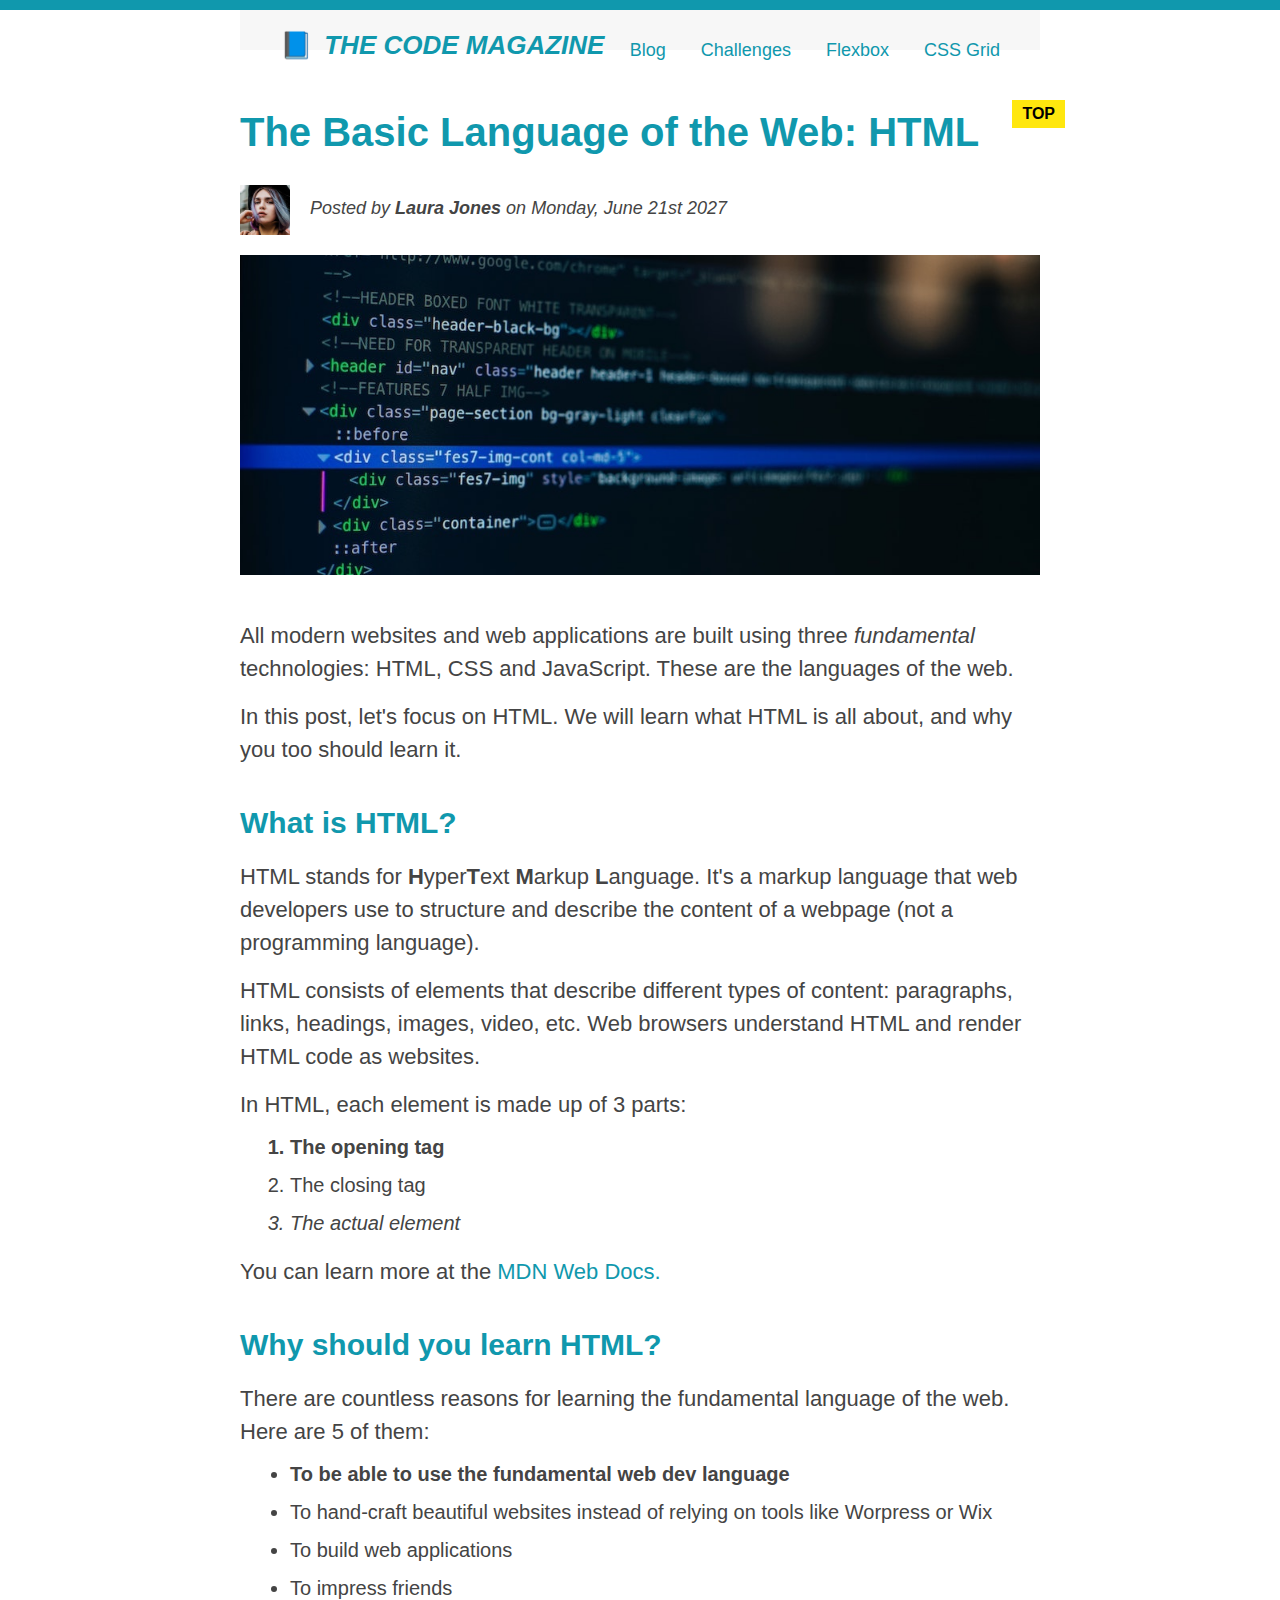
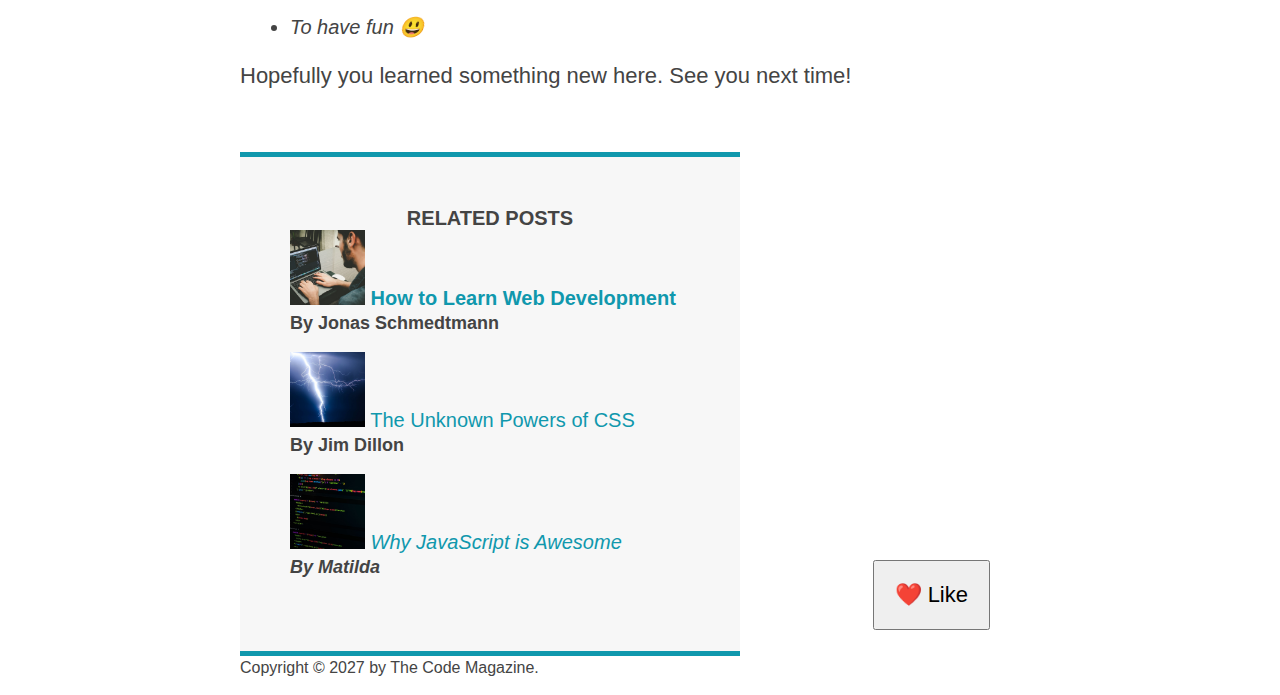
==== 03-CSS-Layouts/index.html @ 5d4d780e "add css layouts +  floats" ====
<!DOCTYPE html>
<html lang="en">
  <head>
    <meta charset="UTF-8" />
    <meta http-equiv="X-UA-Compatible" content="IE=edge" />
    <meta name="viewport" content="width=device-width, initial-scale=1.0" />
    <title>The Basic Language of the Web: HTML</title>
    <link rel="stylesheet" href="style.css" />
  </head>
  <body>
    <div class="container">
      <header class="main-header">
        <h1>📘 The Code Magazine</h1>

        <nav>
          <a href="blog.html" target="_blank">Blog</a>
          <a href="#">Challenges</a>
          <a href="#">Flexbox</a>
          <a href="#">CSS Grid</a>
        </nav>
      </header>

      <article>
        <header class="post-header">
          <h2>The Basic Language of the Web: HTML</h2>

          <img
            src="/03-CSS-Layouts/images/laura-jones.jpg"
            alt="Laura Jones"
            width="50px"
            class="author-img"
          />

          <p id="author" class="author">
            Posted by <strong>Laura Jones</strong> on Monday, June 21st 2027
          </p>

          <img
            src="/03-CSS-Layouts/images/post-img.jpg"
            alt="Code images"
            width="500"
            height="200"
            class="post-img"
          />
        </header>

        <p>
          All modern websites and web applications are built using three
          <em>fundamental</em>
          technologies: HTML, CSS and JavaScript. These are the languages of the
          web.
        </p>

        <p>
          In this post, let's focus on HTML. We will learn what HTML is all
          about, and why you too should learn it.
        </p>

        <h3>What is HTML?</h3>

        <p>
          HTML stands for <strong>H</strong>yper<strong>T</strong>ext
          <strong>M</strong>arkup <strong>L</strong>anguage. It's a markup
          language that web developers use to structure and describe the content
          of a webpage (not a programming language).
        </p>

        <p>
          HTML consists of elements that describe different types of content:
          paragraphs, links, headings, images, video, etc. Web browsers
          understand HTML and render HTML code as websites.
        </p>

        <p>In HTML, each element is made up of 3 parts:</p>

        <ol>
          <li>The opening tag</li>
          <li>The closing tag</li>
          <li>The actual element</li>
        </ol>

        <p>
          You can learn more at the
          <a
            href="https://developer.mozilla.org/en-US/docs/Web/HTML"
            target="_blank"
            >MDN Web Docs.</a
          >
        </p>

        <h3>Why should you learn HTML?</h3>

        <p>
          There are countless reasons for learning the fundamental language of
          the web. Here are 5 of them:
        </p>

        <ul>
          <li>To be able to use the fundamental web dev language</li>
          <li>
            To hand-craft beautiful websites instead of relying on tools like
            Worpress or Wix
          </li>
          <li>To build web applications</li>
          <li>To impress friends</li>
          <li>To have fun 😃</li>
        </ul>

        <p>Hopefully you learned something new here. See you next time!</p>
      </article>

      <aside>
        <h4>Related posts</h4>
        <ul class="related-list">
          <li>
            <img
              src="/03-CSS-Layouts/images/related-1.jpg"
              alt="Related1"
              width="75px"
            />
            <a href="#">How to Learn Web Development</a>
            <p class="related-author">By Jonas Schmedtmann</p>
          </li>
          <li>
            <img
              src="/03-CSS-Layouts/images/related-2.jpg"
              alt="Related2"
              width="75px"
            />
            <a href="#">The Unknown Powers of CSS</a>
            <p class="related-author">By Jim Dillon</p>
          </li>
          <li>
            <img
              src="/03-CSS-Layouts/images/related-3.jpg"
              alt="Related3"
              width="75px"
            />
            <a href="#">Why JavaScript is Awesome</a>
            <p class="related-author">By Matilda</p>
          </li>
        </ul>
      </aside>

      <footer>
        <p id="copyright" class="copyright text">
          Copyright &copy; 2027 by The Code Magazine.
        </p>
      </footer>
      <button>❤️ Like</button>
    </div>
  </body>
</html>
---- 03-CSS-Layouts/style.css ----
* {
  /* border-top: 10px solid #1098ad; */
  margin: 0;
  padding: 0;
}

/* PAGE SECTIONS */
body {
  font-family: sans-serif;
  color: #444;

  border-top: 10px solid #1098ad;
  position: relative;
}

.container {
  width: 800px;
  /* margin-left: auto;
  margin-right: auto; */
  margin: 0 auto;
  position: relative;
}

.main-header {
  background-color: #f7f7f7;
  /* padding: 20px;
  padding-left: 40px;
  padding-right: 40px; */
  padding: 20px 40px;
  margin-bottom: 60px;
  /* height: 80px; */
}

nav {
  font-size: 18px;
}

article {
  margin-bottom: 60px;
}

.post-header {
  margin-bottom: 40px;
}

aside {
  background-color: #f7f7f7;
  border-top: 5px solid #1098ad;
  border-bottom: 5px solid #1098ad;
  /* padding-top: 50px;
  padding-bottom: 50px; */
  padding: 50px 0;
  width: 500px;
}

/* SMALLER ELEMENTS */
h1,
h2,
h3 {
  color: #1098ad;
}

h1 {
  font-size: 26px;
  font-style: italic;
  text-transform: uppercase;
}

h2 {
  font-size: 40px;
  margin-bottom: 30px;
}

h3 {
  font-size: 30px;
  margin-bottom: 20px;
  margin-top: 40px;
}

h4 {
  font-size: 20px;
  text-transform: uppercase;
  text-align: center;
}

p {
  font-size: 22px;
  line-height: 1.5;
  margin-bottom: 15px;
}

ul,
ol {
  margin-left: 50px;
  margin-bottom: 20px;
}

li {
  font-size: 20px;
  margin-bottom: 15px;
  /* display: inline; */
}

li:last-child {
  margin-bottom: 0;
}

/* article header p {
  font-style: italic;
}

footer p {
  font-size: 16px;
} */

#author {
  font-style: italic;
  font-size: 18px;
}

#copyright {
  font-size: 16px;
}

.related-author {
  font-size: 18px;
  font-weight: bold;
}

.related-list {
  list-style: none;
}

/* Pseudo-classes */

li:first-child {
  font-weight: bold;
}

li:last-child {
  font-style: italic;
}

/* li:nth-child(even) {
  color: #02f;
} */

/* Misconception: this don't work! */
article p:first-child {
  color: salmon;
}

/* Styling links */

a:link {
  color: #1098ad;
  text-decoration: none;
}

a:visited {
  color: #1098ad;
}

a:hover {
  color: orangered;
  text-decoration: underline #1098ad;
}

a:active {
  background-color: rgba(72, 72, 72, 0.06);
  font-style: italic;
}

/* LVHA */

.post-img {
  width: 100%;
  height: auto;
}

nav a:link {
  /* background-color: orangered;
  margin: 20px;
  padding: 20px;
  display: block; */
  margin-right: 30px;
  margin-top: 10px;
  display: inline-block;
}

nav a:link:last-child {
  margin-right: 0;
}

button {
  font-size: 22px;
  padding: 20px;
  cursor: pointer;
  position: absolute;
  /* top: 50px;
  left: 50px; */
  bottom: 50px;
  right: 50px;
}

h1::first-letter {
  font-style: normal;
  margin-right: 5px;
}

/* h3 + p::first-line {
  color: red;
} */

h2 {
  /* background-color: orange; */
  position: relative;
}

h2::after {
  content: 'TOP';
  background-color: #ffe70e;
  font-size: 16px;
  color: black;
  font-weight: bold;
  display: inline-block;
  padding: 5px 10px;
  position: absolute;
  top: -10px;
  right: -25px;
}

/* Resolving conflicts */
/* #copyright {
  color: red;
}

.copyright {
  color: blue;
}

.text {
  color: green;
}

footer p {
  color: yellow !important;
} */

/* nav a:link,
nav p {
  font-size: 18px;
} */

/* FLOATS */

.author-img {
  float: left;
  margin-bottom: 20px;
}

.author {
  float: left;
  margin-top: 10px;
  margin-left: 20px;
}

h1 {
  float: left;
}

nav {
  float: right;
}
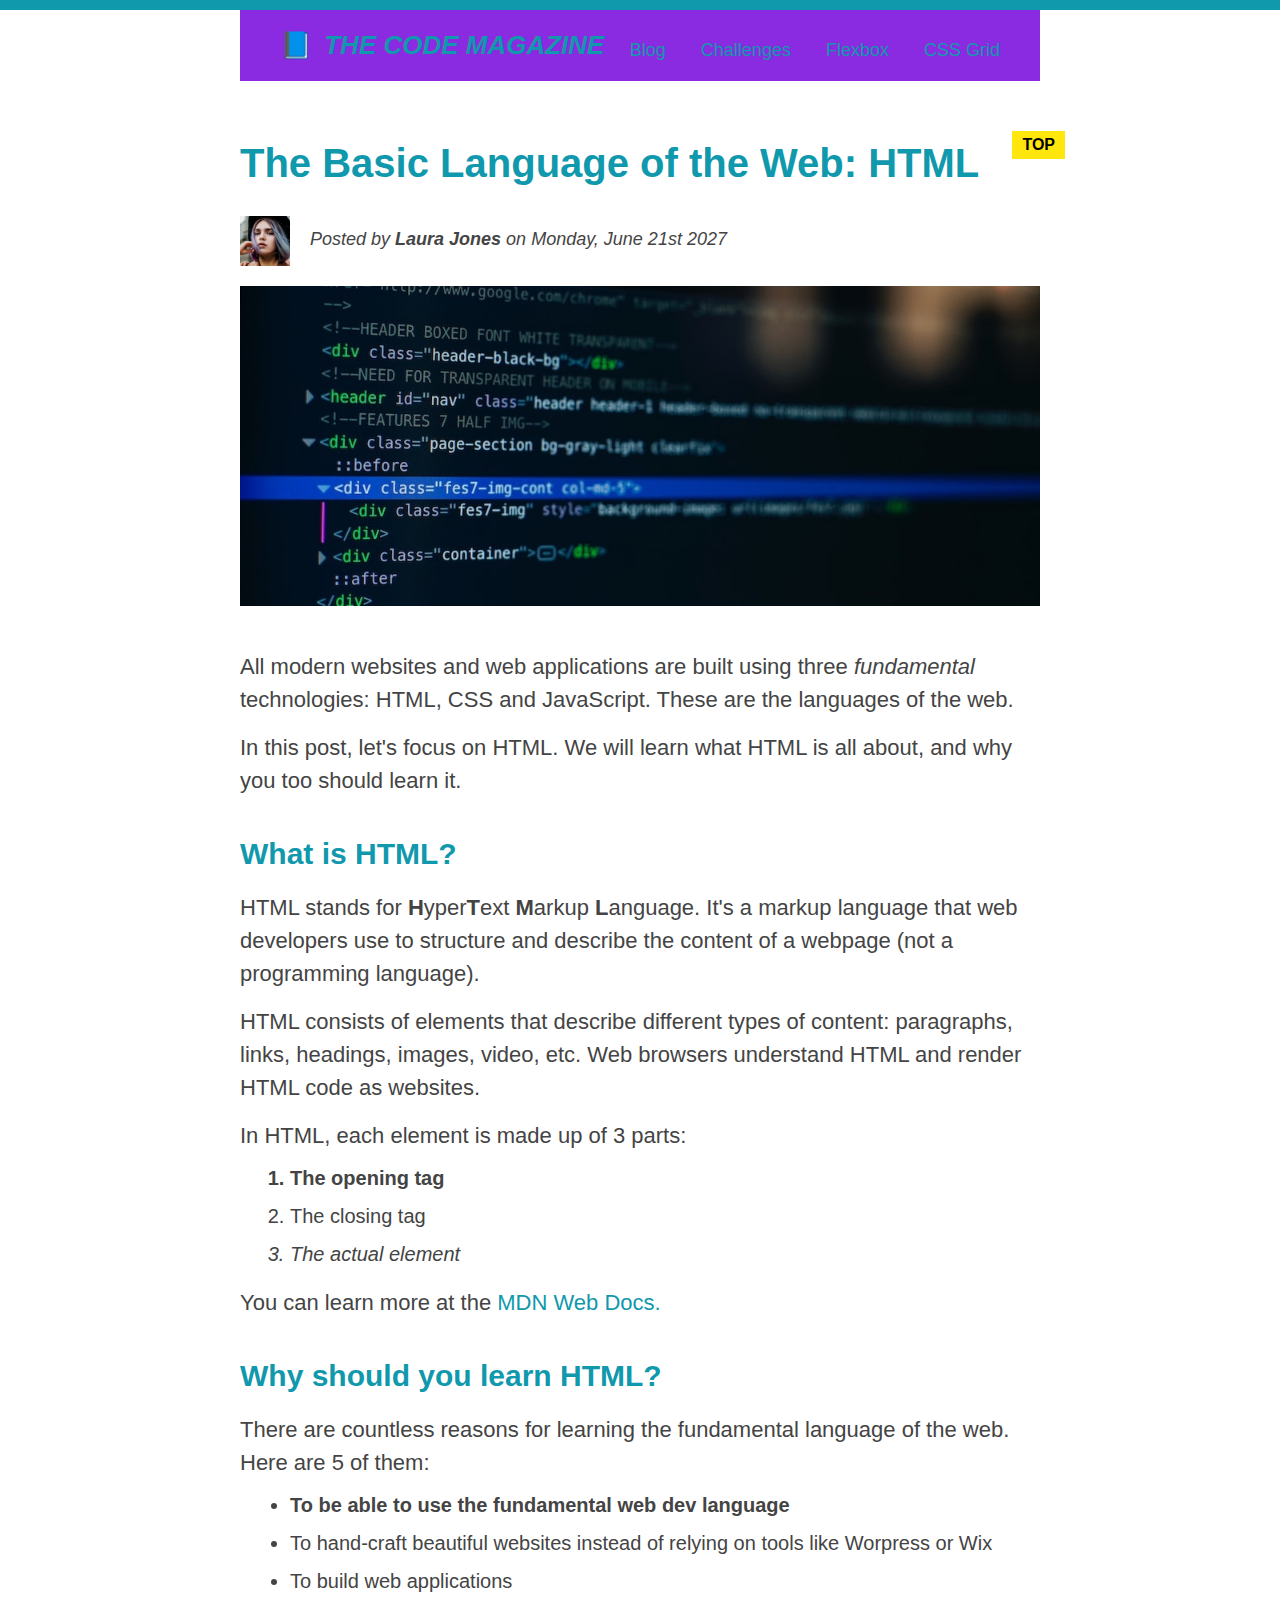
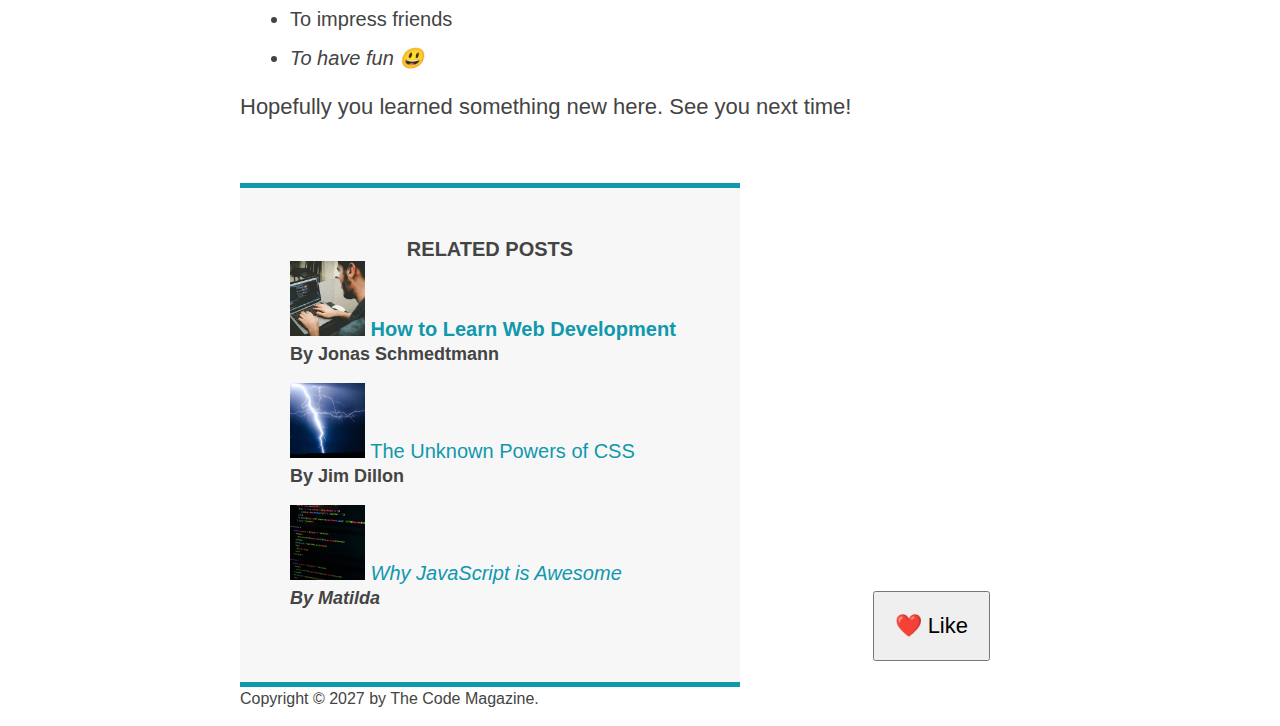
==== commit 076680da: "add clearfix" ====
--- a/03-CSS-Layouts/index.html
+++ b/03-CSS-Layouts/index.html
@@ -9,7 +9,7 @@
   </head>
   <body>
     <div class="container">
-      <header class="main-header">
+      <header class="main-header clearfix">
         <h1>📘 The Code Magazine</h1>
 
         <nav>
@@ -18,6 +18,8 @@
           <a href="#">Flexbox</a>
           <a href="#">CSS Grid</a>
         </nav>
+
+        <!-- <div class="clear"></div> -->
       </header>
 
       <article>
--- a/03-CSS-Layouts/style.css
+++ b/03-CSS-Layouts/style.css
@@ -23,6 +23,7 @@
 
 .main-header {
   background-color: #f7f7f7;
+  background-color: blueviolet;
   /* padding: 20px;
   padding-left: 40px;
   padding-right: 40px; */
@@ -272,3 +273,13 @@
 nav {
   float: right;
 }
+
+.clear {
+  clear: both;
+}
+
+.clearfix::after {
+  clear: both;
+  content: '';
+  display: block;
+}
